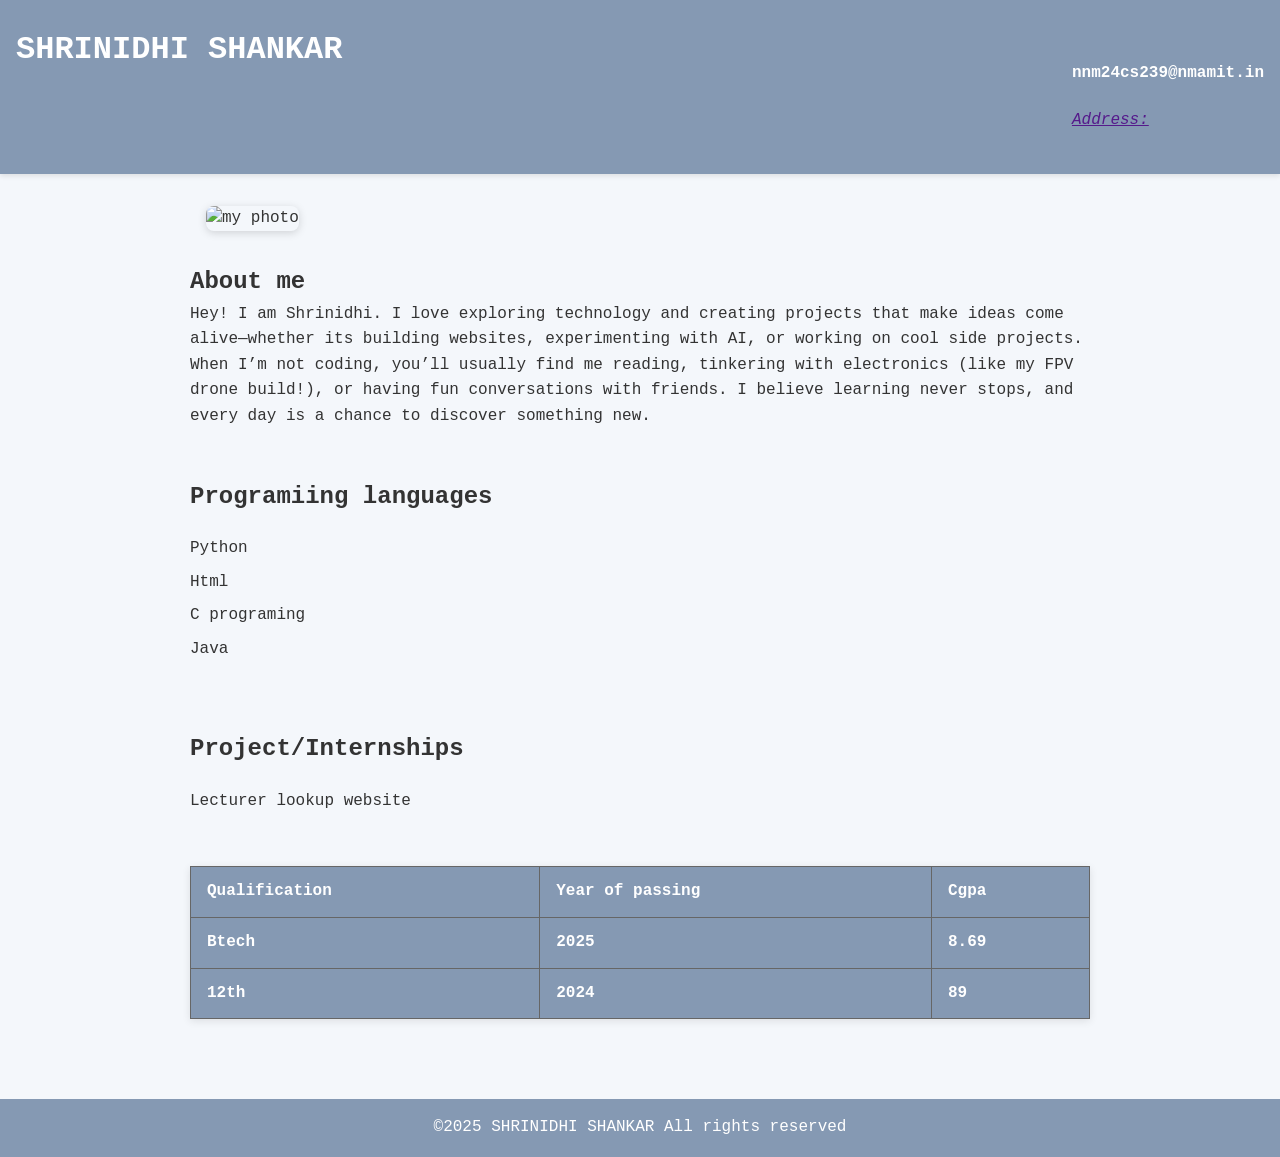
==== index.html @ e1783690 "Renamed files to remove the number 1" ====
<!DOCTYPE html>
<html lang="en">
<head>
    <meta charset="UTF-8">
    <meta name="viewport" content="width=device-width, initial-scale=1.0">
    <link rel="style stylesheet" href="styles1.css">
    <title>My Portfolio</title>
</head>
<body>
    <header>
        <h1>SHRINIDHI SHANKAR</h1>
         <ul class="header-content">
                <h4>nnm24cs239@nmamit.in</h4>
                <li class="sub-menu">
                    <a href="">Address:</a>
                    <ul class="submenu-content">
                        <p>Shrilakshmi house,tharigudde,<br>chikkamudnoor post,kepulu ,puttur,<br>574203</p>
                    </ul>
                </li>
         </ul>
        
    </header>
    <main>
        <section class="profile">
            <div class="photo">
                <img src="logonitte.jpg" alt="my photo">

            </div>
           
            <div class="bio">
                <h2>About me</h2>
                <p>
                      Hey! I am Shrinidhi. I love exploring technology and creating projects that 
                     make ideas come alive—whether its building websites, experimenting with 
                     AI, or working on cool side projects.  
                </p>
                <p>
                    When I’m not coding, you’ll usually find me reading, tinkering with 
                    electronics (like my FPV drone build!), or having fun conversations with 
                    friends. I believe learning never stops, and every day is a chance to 
                    discover something new.  
                 </p>
            </div>
                <div class="program_lang">
                    <h2>Programiing languages</h2>
                    <ul class="lang">
                        <li>Python</li>
                        <li>Html</li>
                        <li>C programing</li>
                        <li>Java</li>
                        </ul>
                 </div>
                 <div class="project">
                    <h2>Project/Internships</h2>
                    <ul class="proj">
                     <li>Lecturer lookup website</li>      
                    </ul>
                 </div>
        </section>
        <table border="1">
            <tr>
                <th>Qualification</th>
                <th>Year of passing</th>
                <th>Cgpa</th>
            </tr>
            <tr>
                <th>Btech</th>
                <th>2025</th>
                <th>8.69</th>
            </tr>
            <tr>
                <th>12th</th>
                <th>2024</th>
                <th>89</th>
            </tr>

        </table>
    </main>
    <footer>
        <p>&copy;2025 SHRINIDHI SHANKAR All rights reserved</p>
    </footer>
    
    
</body>
</html>
---- styles1.css ----
h1, h2, h3, p {
    margin: 0;
    padding: 0;
}


ul, ol {
    list-style: none;
    padding-left: 0;
}


body {
    font-family: 'Courier New', Courier, monospace;
    background-color: #f4f7fb;
    color: #333;
    line-height: 1.6;
    margin: 0;
}


header {
    background-color: #8599b3;
    color: white;
    display: flex;
    text-align: right;
    padding: 1.5rem 1rem;
    box-shadow: 0 2px 5px rgba(0,0,0,0.1);
}


main {
    padding: 2rem 1rem;
    max-width: 900px;
    margin: 0 auto;
}


.profile {
    display: flex;
    align-items: center;
    gap: 2rem;
    margin-bottom: 2rem;
    flex-wrap: wrap
}



.photo {
    flex: 1 1 200px;
    padding: 0 1rem;
    max-width: 250px;
}

.photo img {
    width: 100%;
    height: auto;
    border-radius: 8px;
    box-shadow: 0 2px 8px rgba(0,0,0,0.15);
}


.header-content {
    text-align: left;
    margin-left: auto;
    margin-right: 0;
    width: fit-content;
}
.submenu-content {
    display: none;
    position: absolute; /* so it appears below the text */
    background-color: #4aa1e8;
    color: #333;
    padding: 0.5rem 1rem;
    border: 1px solid #000000;
    border-radius: 6px;
    box-shadow: 0 2px 8px rgba(0,0,0,0.1);
    z-index: 1000;
}

.sub-menu {

    font-style: italic;
    color: #666;
}
.sub-menu:hover .submenu-content {
    display: block;
}
.io {
    flex-basis: 100%;
    margin-top: 1rem;
}


.program_lang {
    flex-basis: 100%;
    margin-top: 1rem;
}

.lang li {
    padding: 0.25rem 0;
}


.project {
    flex-basis: 100%;
    margin-top: 1rem;
}

.proj li {
    padding: 0.25rem 0;
}

table {
    border-collapse: collapse;
    width: 100%;
    margin-top: 2rem;
    box-shadow: 0 2px 8px rgba(0,0,0,0.1);
}

th, td {
    border: 1px solid #666;
    padding: 0.75rem 1rem;
    text-align: left;
}

th {
    background-color: #8599b3;
    color: white;
}


footer {
    background-color: #8599b3;
    color: white;
    text-align: center;
    padding: 1rem;
    margin-top: 3rem;
}


@media (max-width: 600px) {
    .profile {
        flex-direction: column;
        align-items: flex-start;
    }

    .photo {
        max-width: 100%;
        padding: 0;
        margin-bottom: 1rem;
    }

    .header-content {
        width: 100%;
    }
}
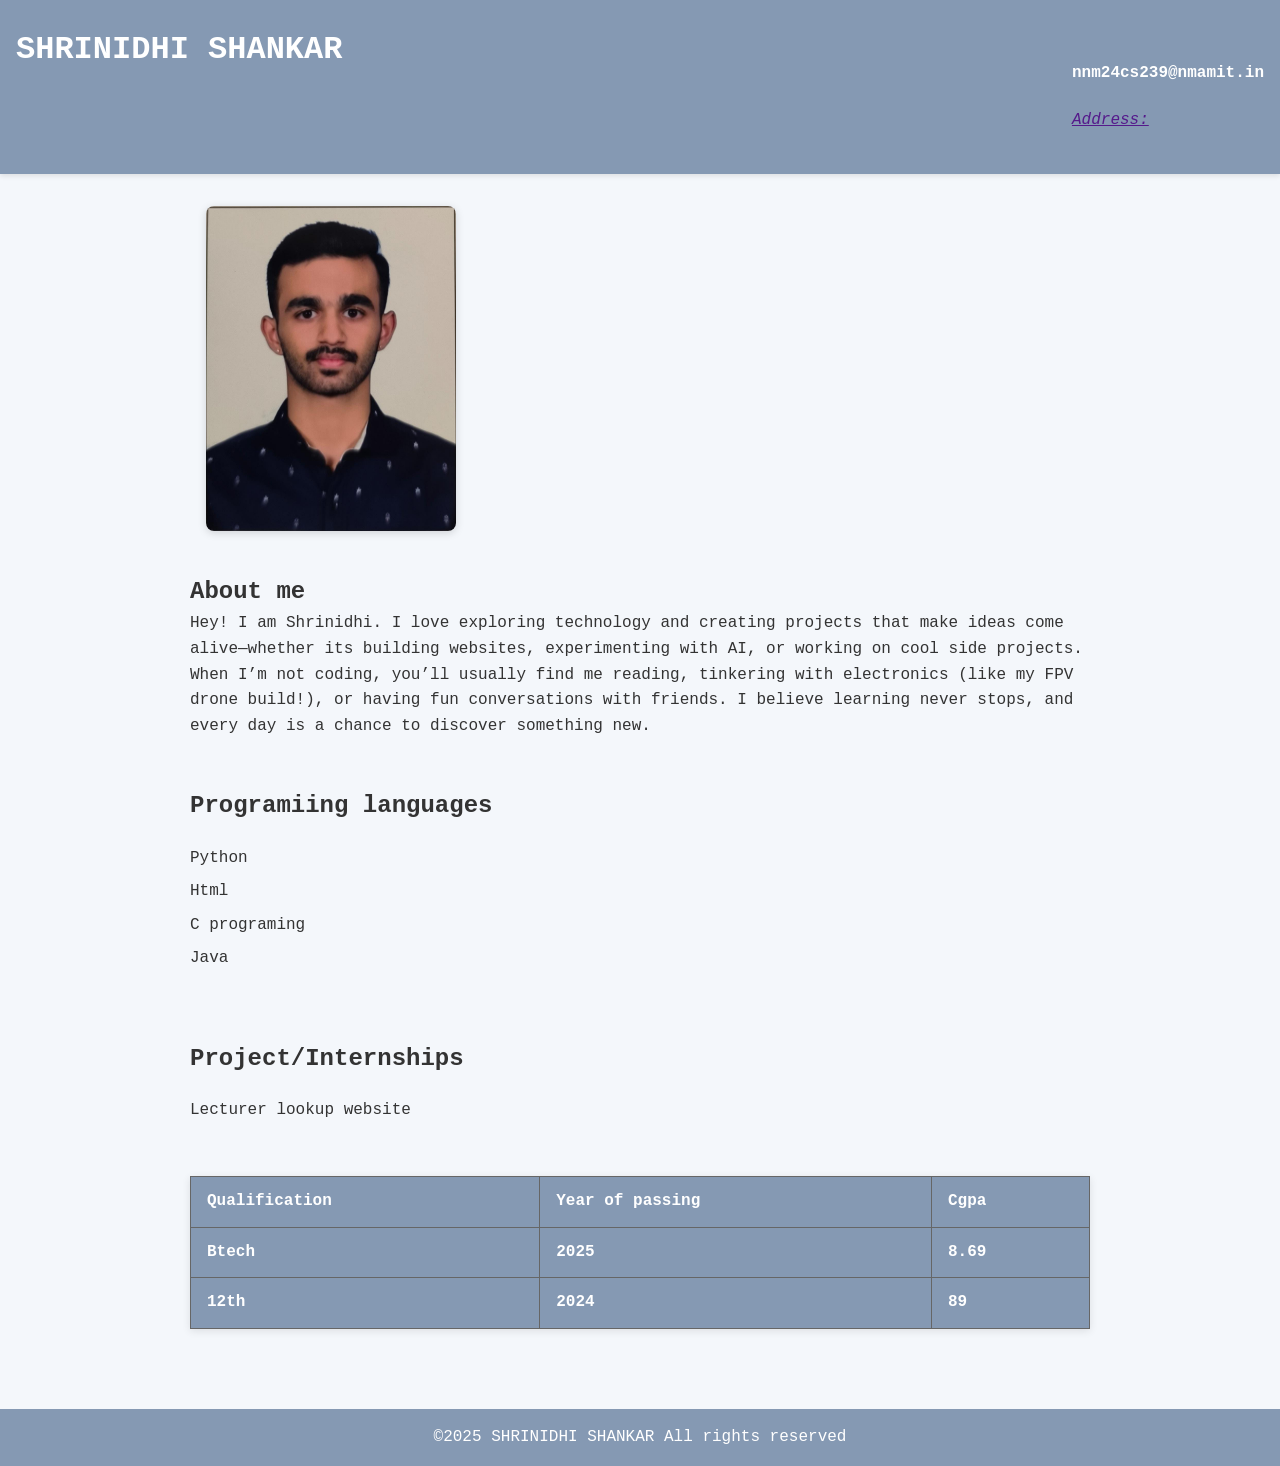
==== commit 1758f68f: "added photo" ====
--- a/index.html
+++ b/index.html
@@ -3,7 +3,7 @@
 <head>
     <meta charset="UTF-8">
     <meta name="viewport" content="width=device-width, initial-scale=1.0">
-    <link rel="style stylesheet" href="styles1.css">
+    <link rel="style stylesheet" href="styles.css">
     <title>My Portfolio</title>
 </head>
 <body>
@@ -23,7 +23,7 @@
     <main>
         <section class="profile">
             <div class="photo">
-                <img src="logonitte.jpg" alt="my photo">
+                <img src="photo.jpeg" alt="my photo">
 
             </div>
            
--- a/styles.css
+++ b/styles.css
@@ -0,0 +1,160 @@
+
+h1, h2, h3, p {
+    margin: 0;
+    padding: 0;
+}
+
+
+ul, ol {
+    list-style: none;
+    padding-left: 0;
+}
+
+
+body {
+    font-family: 'Courier New', Courier, monospace;
+    background-color: #f4f7fb;
+    color: #333;
+    line-height: 1.6;
+    margin: 0;
+}
+
+
+header {
+    background-color: #8599b3;
+    color: white;
+    display: flex;
+    text-align: right;
+    padding: 1.5rem 1rem;
+    box-shadow: 0 2px 5px rgba(0,0,0,0.1);
+}
+
+
+main {
+    padding: 2rem 1rem;
+    max-width: 900px;
+    margin: 0 auto;
+}
+
+
+.profile {
+    display: flex;
+    align-items: center;
+    gap: 2rem;
+    margin-bottom: 2rem;
+    flex-wrap: wrap
+}
+
+
+
+.photo {
+    flex: 1 1 200px;
+    padding: 0 1rem;
+    max-width: 250px;
+}
+
+.photo img {
+    width: 100%;
+    height: auto;
+    border-radius: 8px;
+    box-shadow: 0 2px 8px rgba(0,0,0,0.15);
+}
+
+
+.header-content {
+    text-align: left;
+    margin-left: auto;
+    margin-right: 0;
+    width: fit-content;
+}
+.submenu-content {
+    display: none;
+    position: absolute; /* so it appears below the text */
+    background-color: #4aa1e8;
+    color: #333;
+    padding: 0.5rem 1rem;
+    border: 1px solid #000000;
+    border-radius: 6px;
+    box-shadow: 0 2px 8px rgba(0,0,0,0.1);
+    z-index: 1000;
+}
+
+.sub-menu {
+
+    font-style: italic;
+    color: #666;
+}
+.sub-menu:hover .submenu-content {
+    display: block;
+}
+.io {
+    flex-basis: 100%;
+    margin-top: 1rem;
+}
+
+
+.program_lang {
+    flex-basis: 100%;
+    margin-top: 1rem;
+}
+
+.lang li {
+    padding: 0.25rem 0;
+}
+
+
+.project {
+    flex-basis: 100%;
+    margin-top: 1rem;
+}
+
+.proj li {
+    padding: 0.25rem 0;
+}
+
+table {
+    border-collapse: collapse;
+    width: 100%;
+    margin-top: 2rem;
+    box-shadow: 0 2px 8px rgba(0,0,0,0.1);
+}
+
+th, td {
+    border: 1px solid #666;
+    padding: 0.75rem 1rem;
+    text-align: left;
+}
+
+th {
+    background-color: #8599b3;
+    color: white;
+}
+
+
+footer {
+    background-color: #8599b3;
+    color: white;
+    text-align: center;
+    padding: 1rem;
+    margin-top: 3rem;
+}
+
+
+@media (max-width: 600px) {
+    .profile {
+        flex-direction: column;
+        align-items: flex-start;
+    }
+
+    .photo {
+        max-width: 100%;
+        padding: 0;
+        margin-bottom: 1rem;
+    }
+
+    .header-content {
+        width: 100%;
+    }
+}
+
+
